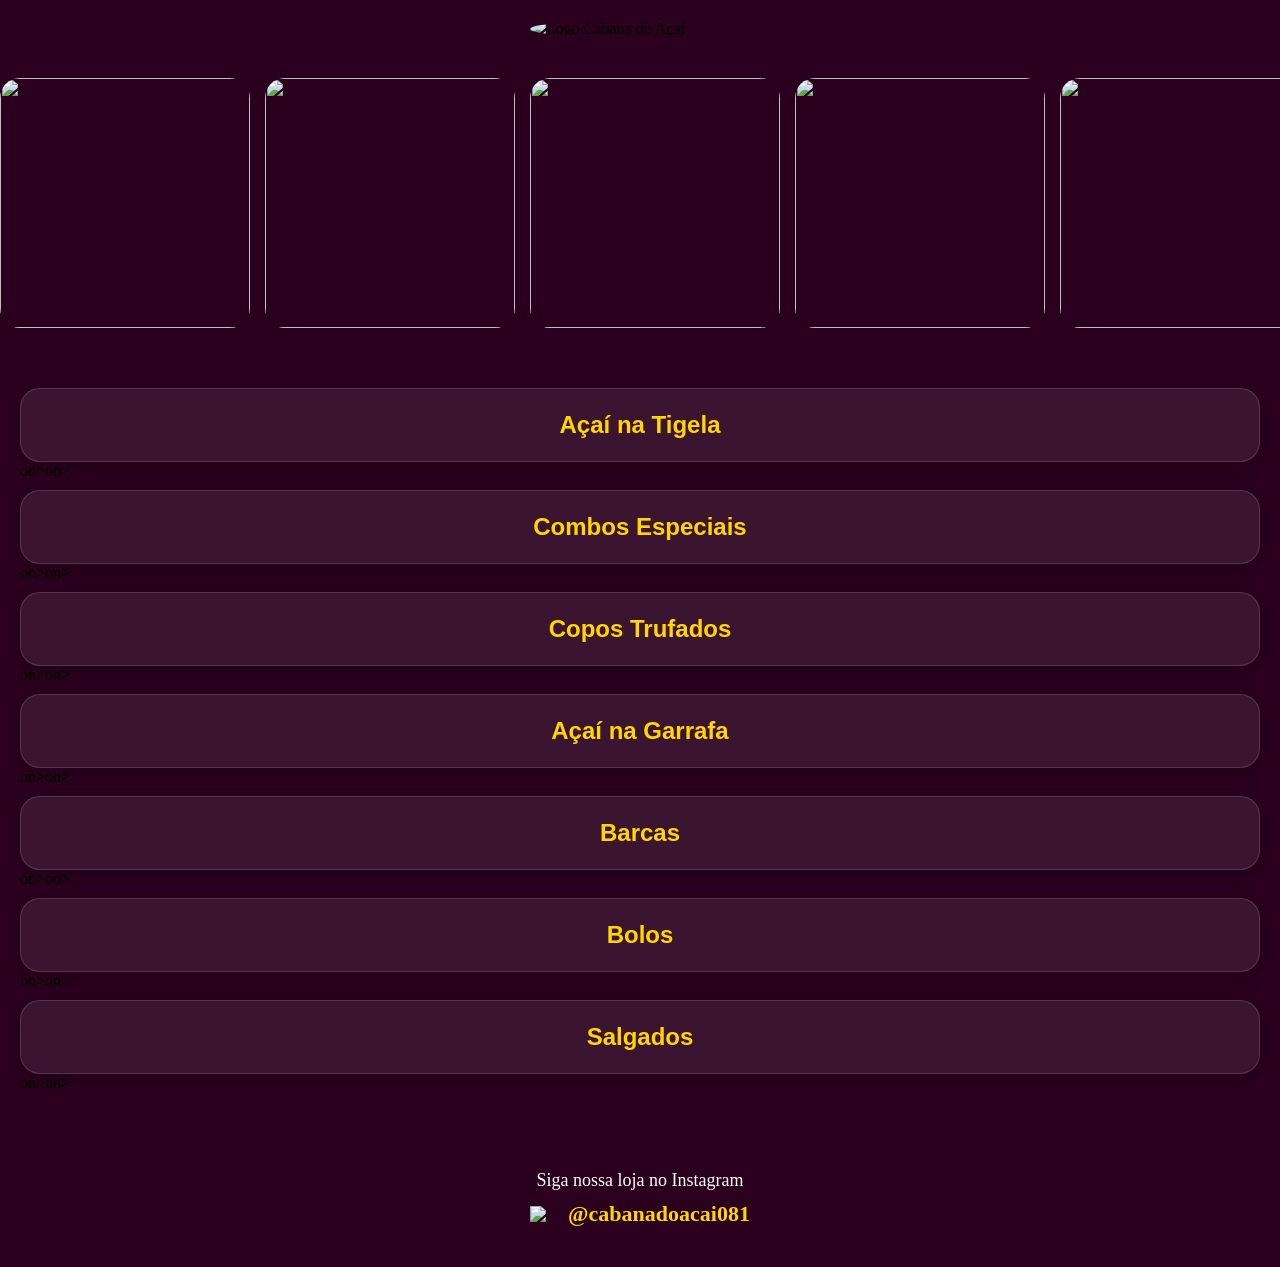
==== index.html @ 1236ea31 "Add files via upload" ====
<!DOCTYPE html>
<html lang="pt-BR">

<head>

  <meta charset="UTF-8">

  <meta name="viewport"
        content="width=device-width, initial-scale=1.0">

  <title>Cabana do Açaí</title>

  <link rel="stylesheet"
        href="style.css">

</head>

<body>

  <header>

    <img src="imagens/logo.png"
         alt="Logo Cabana do Açaí">

  </header>

<section class="carrossel">

  <div class="slides">

    <img src="imagens/acai4.jpg">
    <img src="imagens/garrafa5.jpg">
    <img src="imagens/copo6.jpg">
    <img src="imagens/coxinha1.jpg">
    <img src="imagens/barca2.jpg">
    <img src="imagens/bolos3.jpg">

    <img src="imagens/acai4.jpg">
    <img src="imagens/garrafa5.jpg">
    <img src="imagens/copo6.jpg">
    <img src="imagens/coxinha1.jpg">
    <img src="imagens/barca2.jpg">
    <img src="imagens/bolos3.jpg">

  
</div>

</section>




<section class="categorias">

  <div class="categoria">

    <button onclick="window.location.href='acai.html'">

      Açaí na Tigela

    </button>on>on>

    </div>


  <div class="categoria">

  <button onclick="window.location.href='combos.html'">

  Combos Especiais

</button>on>on> 

  </div>

  <div class="categoria">

    <button onclick="window.location.href='copos.html'">

  Copos Trufados

</button>on>on>

  </div>

  <div class="categoria">

  <button onclick="window.location.href='garrafas.html'">

  Açaí na Garrafa

</button>on>on>

  </div>

  <div class="categoria">

    <button onclick="window.location.href='barcas.html'">

  Barcas

</button>on>on>

  </div>

  <div class="categoria">

<button onclick="window.location.href='bolos.html'">

  Bolos

</button>on>on>

  </div>

  <div class="categoria">

<button onclick="window.location.href='salgados.html'">

  Salgados

</button>on>on>

  </div>

</section>

<footer>

  <p>Siga nossa loja no Instagram</p>

  <a href="https://instagram.com/cabanadoacai">

    <img src="imagens/Instagram01.png">

    @cabanadoacai081

  </a>

</footer>
<script src="script.js"></script>
</body>

</html>
---- style.css ----
body {
  margin: 0;
  background: #2b001f;
}

header {
  display: flex;
  justify-content: center;
  padding: 20px;
}

header img {
  width: 220px;
  border-radius: 50%;
} 
.carrossel {

  width: 100%;

  overflow: hidden;

  padding: 20px 0;

  margin-bottom: 30px;

}

.slides {
  display: flex;
  width: max-content;

  animation: rolar 40s linear infinite;
}

.slides img {
  width: 250px;
  height: 250px;

  margin-right: 15px;

  border-radius: 20px;

  object-fit: cover;

  flex-shrink: 0;
}

@keyframes rolar {

  from {
    transform: translateX(0);
  }

  to {
    transform: translateX(-50%);
  }

}

.categorias {

  padding: 0 20px 20px 20px;

}

.categorias button {

  width: 100%;

  background: rgba(255, 255, 255, 0.08);

  backdrop-filter: blur(10px);

  -webkit-backdrop-filter: blur(10px);

  border: 1px solid rgba(255, 255, 255, 0.15);

  color: #ffd700;

  padding: 22px;

  margin-top: 10px;

  border-radius: 20px;

  font-size: 24px;

  font-weight: bold;

  box-shadow: 0 4px 20px rgba(0,0,0,0.25);

}

footer {

  text-align: center;

  padding: 40px 20px;

}

footer p {

  color: white;

  font-size: 18px;

  margin-bottom: 10px;

}

footer a {

  color: #ffd700;

  text-decoration: none;

  font-size: 22px;

  font-weight: bold;

  display: flex;

  align-items: center;

  justify-content: center;

  gap: 10px;

}

footer a img {

  width: 28px;

}

.produtos {

  display: none;

  padding: 20px;

}

.produtos {

  display: none;

  padding-top: 15px;

}

.produto {

  background: rgba(255,255,255,0.05);

  padding: 15px;

  border-radius: 15px;
  
  margin-bottom: 20px;

}

.produto h3 {

  color: white;

  margin: 0;

}

.produto p {

  color: #ffd700;

  margin-top: 10px;

}

.pagina-produtos h1 {

  color: #ffd700;

}

.produto h2 {

  color: #ffd700;

}

.voltar {

  background: transparent;

  border: 1px solid rgba(255,255,255,0.15);

  color: #ffd700;

  padding: 15px 20px;

  border-radius: 15px;

  font-size: 18px;

  backdrop-filter: blur(10px);

  -webkit-backdrop-filter: blur(10px);

}

.opcoes label {

  display: block;

  color: #ffd700;

  font-size: 18px;

  margin-top: 15px;

}

.opcoes input {

  margin-right: 10px;

}

.opcoes h3 {

  color: #ffd700;

  font-size: 24px;

  margin-bottom: 15px;

}

.opcoes {

  display: none;

}

.acoes {

  display: flex;

  flex-direction: column;

  gap: 15px;

  margin-top: 30px;

}

.continuar,
.finalizar {

  width: 100%;

  padding: 18px;

  border: none;

  border-radius: 20px;

  font-size: 20px;

  font-weight: bold;

}

.continuar {

  background: rgba(255,255,255,0.08);

  backdrop-filter: blur(10px);

  -webkit-backdrop-filter: blur(10px);

  color: #ffd700;

  border: 1px solid rgba(255,255,255,0.15);

}

.finalizar {

  background: #25D366;

  color: white;

}

.quantidade {

  margin-top: 15px;

}

.quantidade button {

  background: rgba(255, 255, 255, 0.08);

  backdrop-filter: blur(10px);

  -webkit-backdrop-filter: blur(10px);

  border: 1px solid rgba(255, 255, 255, 0.15);

  color: #ffd700;

  width: 20px;

  height: 20px;

  border-radius: 10px;

  font-size: 14px;

  font-weight: bold;

}

.quantidade span {

  color: #ffd700;

  font-size: 1px;

  font-weight: bold;

  margin: 0 10px;

}

#nome,
#endereco,
#pagamento {

  width: 100%;

  padding: 12px;

  margin-top: 15px;

  border-radius: 12px;

  border: 1px solid rgba(255, 255, 255, 0.15);

  background: rgba(255, 255, 255, 0.08);

  color: white;

  font-size: 16px;

  box-sizing: border-box;

}

input::placeholder {

  color: rgba(255, 255, 255, 0.7);

}
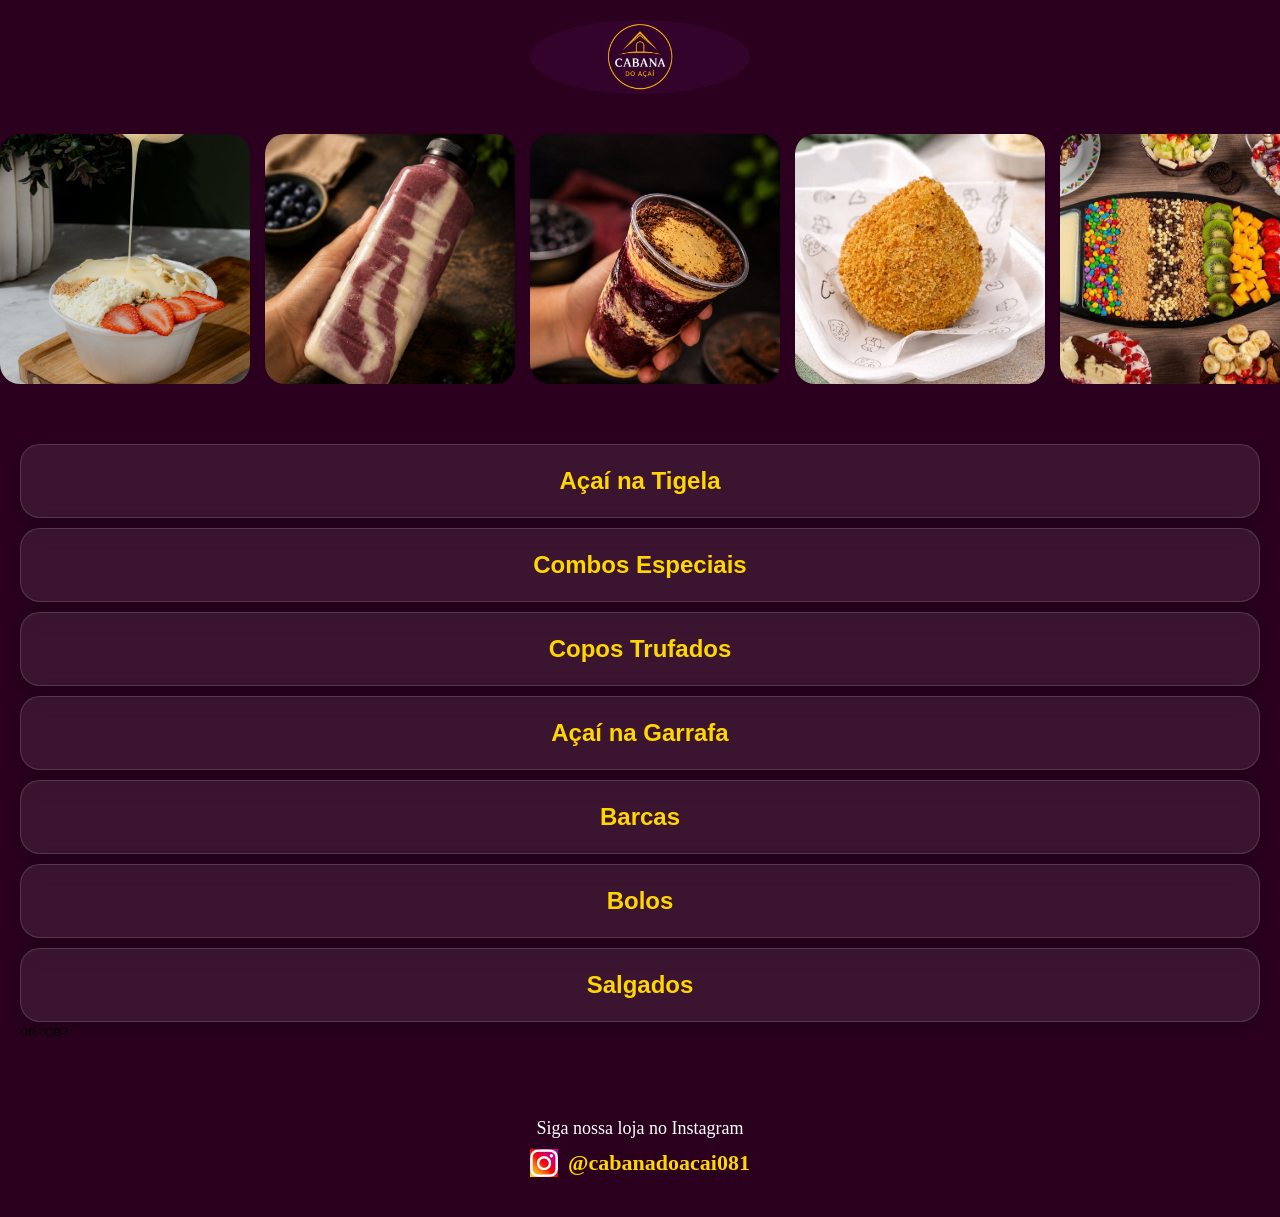
==== commit 7a94ca3c: "Update index.html" ====
--- a/index.html
+++ b/index.html
@@ -58,7 +58,7 @@
 
       Açaí na Tigela
 
-    </button>on>on>
+    </button>
 
     </div>
 
@@ -69,7 +69,7 @@
 
   Combos Especiais
 
-</button>on>on> 
+</button>
 
   </div>
 
@@ -79,7 +79,7 @@
 
   Copos Trufados
 
-</button>on>on>
+</button>
 
   </div>
 
@@ -89,7 +89,7 @@
 
   Açaí na Garrafa
 
-</button>on>on>
+</button>
 
   </div>
 
@@ -99,7 +99,7 @@
 
   Barcas
 
-</button>on>on>
+</button>
 
   </div>
 
@@ -109,7 +109,7 @@
 
   Bolos
 
-</button>on>on>
+</button>
 
   </div>
 
@@ -141,4 +141,4 @@
 <script src="script.js"></script>
 </body>
 
-</html>+</html>
--- a/style.css
+++ b/style.css
@@ -330,7 +330,7 @@
 
   color: #ffd700;
 
-  font-size: 1px;
+  font-size: 18px;
 
   font-weight: bold;
 
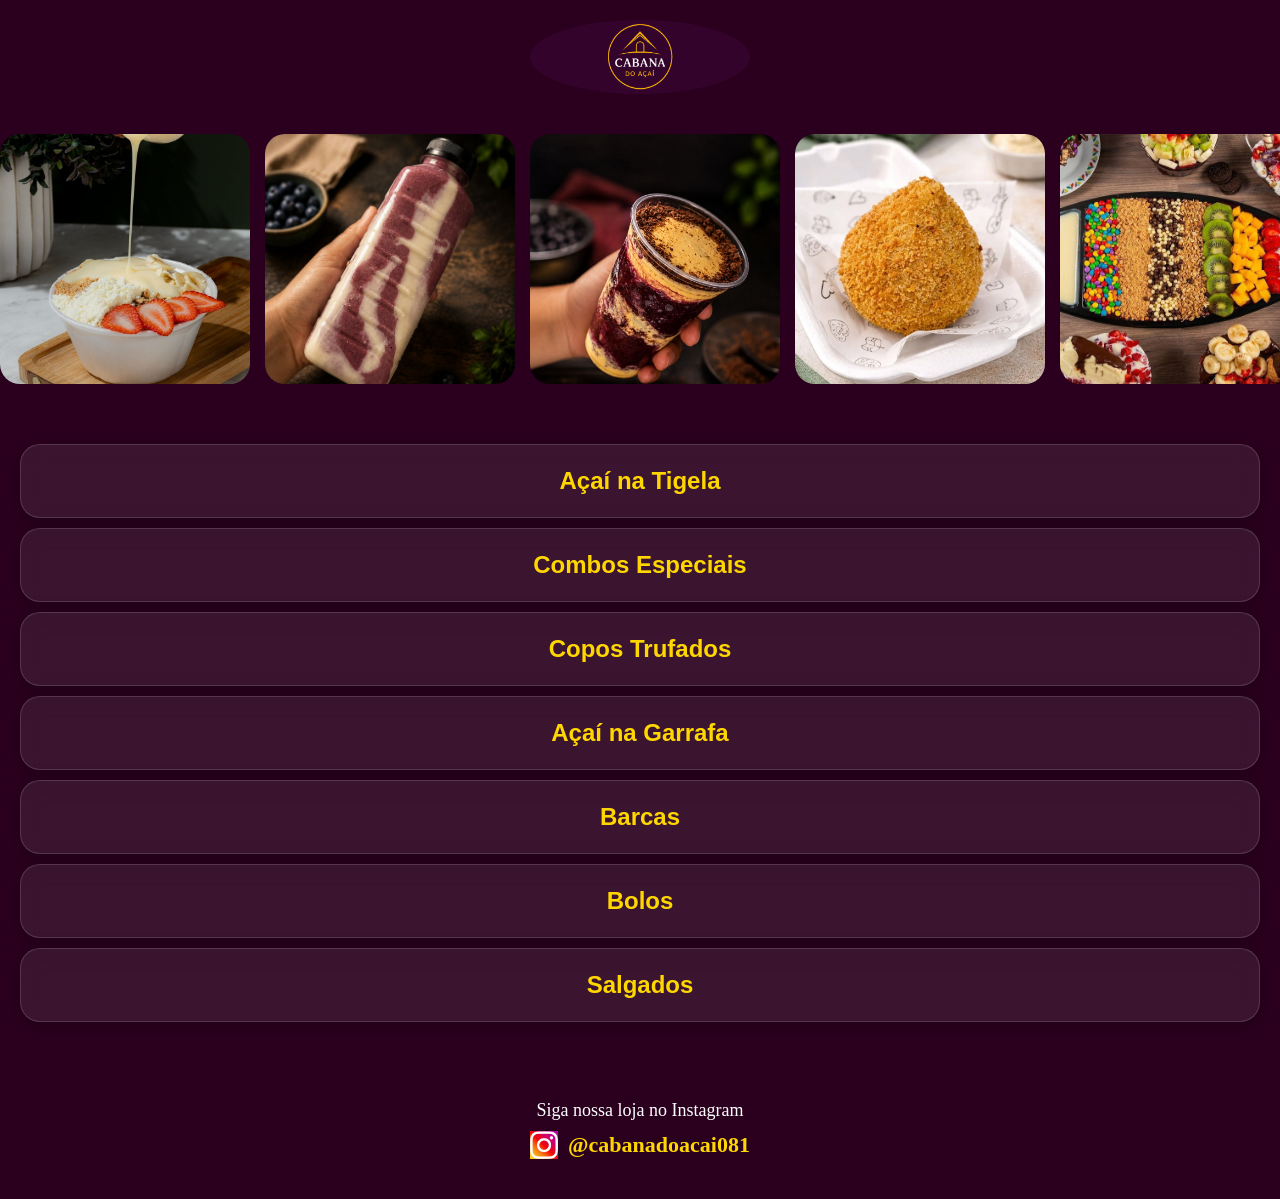
==== commit b8746393: "Update index.html" ====
--- a/index.html
+++ b/index.html
@@ -119,7 +119,7 @@
 
   Salgados
 
-</button>on>on>
+</button>
 
   </div>
 
